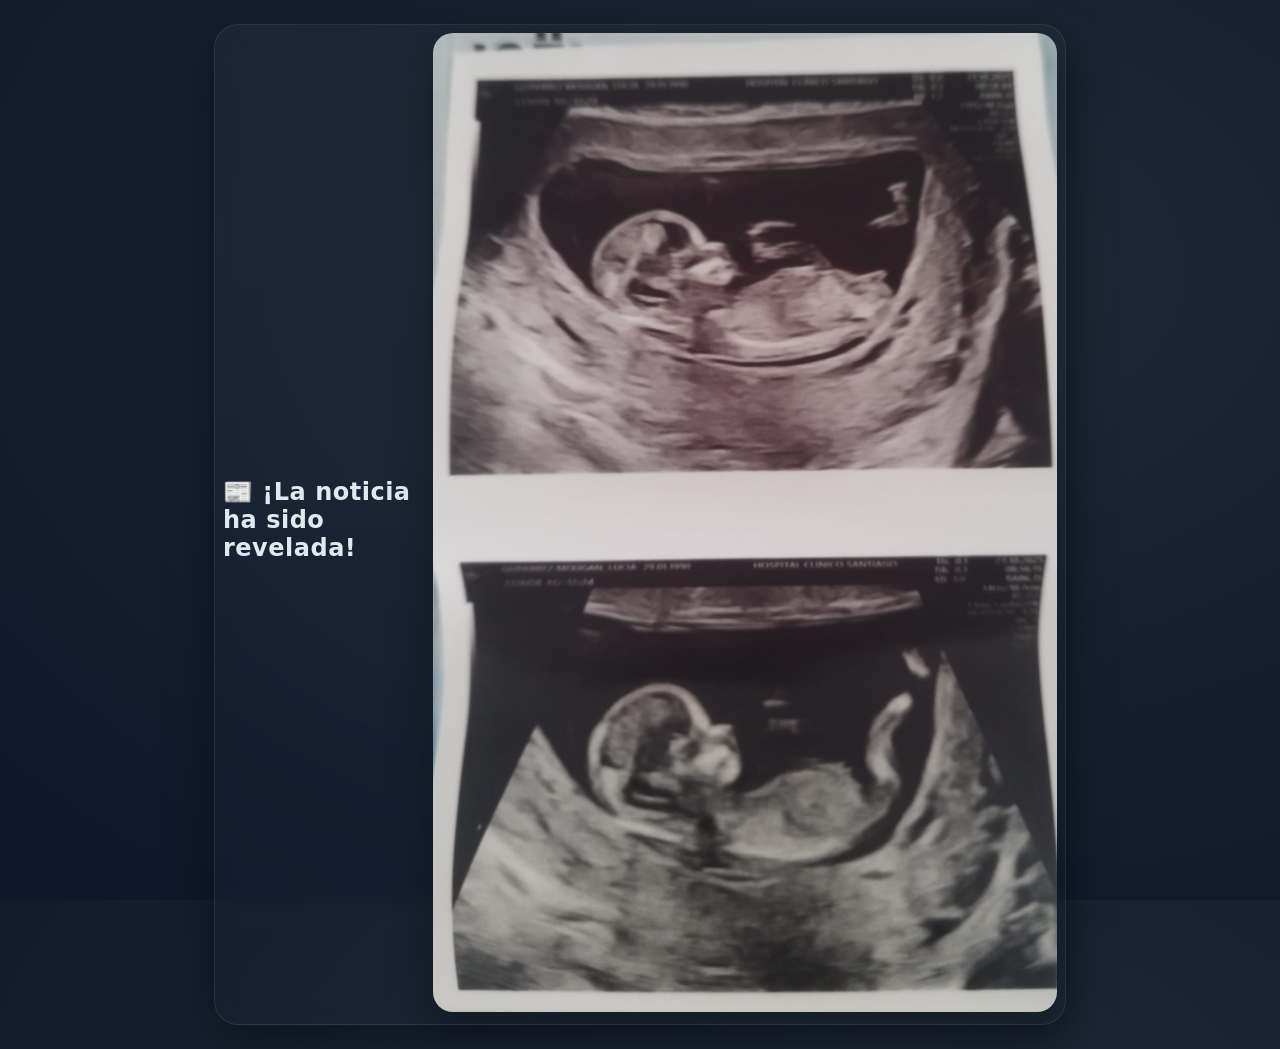
==== index.html @ 7d51b80d "Prueba" ====
<!doctype html>
<html lang="es">
<head>
  <meta charset="utf-8" />
  <meta name="viewport" content="width=device-width, initial-scale=1" />
  <title>Revelación a las 22:30</title>
  <meta name="description" content="Cuenta atrás que revela una imagen hoy a una hora configurable (hora local del navegador)." />
  <style>
    :root{
      --bg: #0f172a;
      --fg: #e2e8f0;
      --muted: #94a3b8;
      --card: #111827;
      --accent: #22d3ee;
    }
    *{box-sizing:border-box}
    html,body{height:100%}
    body{
      margin:0;
      font-family: ui-sans-serif, system-ui, -apple-system, Segoe UI, Roboto, Ubuntu, Cantarell, Noto Sans, Helvetica, Arial, "Apple Color Emoji", "Segoe UI Emoji";
      color:var(--fg);
      background: radial-gradient(1200px 800px at 70% 30%, #1f2937, var(--bg));
      display:grid; place-items:center;
    }
    main{width:min(100%, 900px); padding:24px}
    .card{
      background: linear-gradient(180deg, rgba(255,255,255,0.03), rgba(255,255,255,0.01));
      border:1px solid rgba(255,255,255,0.08);
      border-radius:24px; padding:32px; box-shadow:0 20px 50px rgba(0,0,0,0.35);
      backdrop-filter: blur(10px);
    }
    h1{margin:0 0 10px; font-weight:800; letter-spacing:0.5px}
    .sub{color:var(--muted); margin:0 0 24px}
    .grid{display:grid; grid-template-columns: repeat(4, minmax(0,1fr)); gap:14px}
    .tile{display:flex; flex-direction:column; align-items:center; padding:18px; background:var(--card); border-radius:18px; border:1px solid rgba(255,255,255,0.06)}
    .num{font-variant-numeric: tabular-nums; font-size: clamp(32px, 8vw, 64px); font-weight:900; line-height:1}
    .label{margin-top:6px; color:var(--muted); font-size:14px; letter-spacing:1px; text-transform:uppercase}
    .hidden{display:none !important}
    .reveal{display:flex; justify-content:center; align-items:center; padding:8px;}
    .reveal img{max-width:100%; height:auto; border-radius:20px; box-shadow:0 12px 40px rgba(0,0,0,.35)}
    @media (max-width:520px){
      .grid{grid-template-columns: repeat(2, minmax(0,1fr))}
    }
  </style>
</head>
<body>
  <main>
    <section id="countdown-card" class="card" aria-live="polite">
      <h1 id="headline">Revelación a las <span id="target-text">22:30</span></h1>
      <p id="helper" class="sub">Faltan…</p>
      <div class="grid" role="timer" aria-atomic="true" aria-live="polite">
        <div class="tile"><div class="num" id="d">0</div><div class="label">días</div></div>
        <div class="tile"><div class="num" id="h">0</div><div class="label">horas</div></div>
        <div class="tile"><div class="num" id="m">0</div><div class="label">minutos</div></div>
        <div class="tile"><div class="num" id="s">0</div><div class="label">segundos</div></div>
      </div>
    </section>

    <section id="reveal-card" class="card reveal hidden">
      <h1 id="reveal-message">🎉 ¡Desbloqueado!</h1>
      <div id="image-wrap"><img id="reveal-image" alt="Imagen revelada" loading="lazy" /></div>
    </section>

    <noscript>
      <p>Necesitas JavaScript para ver la cuenta atrás.</p>
    </noscript>
  </main>

  <script>
    // === CONFIGURACIÓN RÁPIDA ===

    const CONFIG = {
      horaObjetivo: "18:30", // hora de revelación en formato 24h (HH:MM)
      mensajeAntes: "Revelación a las", // texto que aparece antes de la hora
      mensajeRevelado: "📰 ¡La noticia ha sido revelada!", // texto que aparece cuando llega la hora
      imagen: "img.jpg" // nombre o ruta de la imagen a mostrar
    };

    // === LÓGICA ===
    const [HH, MM] = CONFIG.horaObjetivo.split(":").map(Number);
    const now = new Date();
    const targetDate = new Date(now.getFullYear(), now.getMonth(), now.getDate(), HH, MM, 0, 0);

    document.getElementById('headline').innerHTML = `${CONFIG.mensajeAntes} <span id="target-text">${CONFIG.horaObjetivo}</span>`;
    const revealMsg = document.getElementById('reveal-message');
    revealMsg.textContent = CONFIG.mensajeRevelado;

    const $d = document.getElementById('d');
    const $h = document.getElementById('h');
    const $m = document.getElementById('m');
    const $s = document.getElementById('s');

    const $countdownCard = document.getElementById('countdown-card');
    const $revealCard = document.getElementById('reveal-card');
    const $revealImg = document.getElementById('reveal-image');
    $revealImg.src = CONFIG.imagen;

    function pad(n){ return String(n).padStart(2,'0'); }

    function updateCountdown(){
      const now = new Date();
      const diff = targetDate.getTime() - now.getTime();

      if (diff <= 0){
        reveal();
        return;
      }
      const totalSeconds = Math.floor(diff / 1000);
      const days = Math.floor(totalSeconds / 86400);
      const hours = Math.floor((totalSeconds % 86400) / 3600);
      const minutes = Math.floor((totalSeconds % 3600) / 60);
      const seconds = totalSeconds % 60;

      $d.textContent = days;
      $h.textContent = pad(hours);
      $m.textContent = pad(minutes);
      $s.textContent = pad(seconds);
    }

    function reveal(){
      $countdownCard.classList.add('hidden');
      $revealCard.classList.remove('hidden');
      clearInterval(timerId);
    }

    if ((new Date()).getTime() >= targetDate.getTime()){
      reveal();
    } else {
      updateCountdown();
      var timerId = setInterval(updateCountdown, 1000);
    }

    const helper = document.getElementById('helper');
    let a11yTick = 0;
    const a11yInterval = setInterval(() => {
      a11yTick++;
      if ($countdownCard.classList.contains('hidden')){ clearInterval(a11yInterval); return; }
      const d = Number($d.textContent), h=Number($h.textContent), m=Number($m.textContent), s=Number($s.textContent);
      helper.textContent = `Faltan ${d} día${d!==1?'s':''}, ${h} hora${h!==1?'s':''}, ${m} minuto${m!==1?'s':''} y ${s} segundo${s!==1?'s':''}.`;
    }, 10000);
  </script>
</body>
</html>
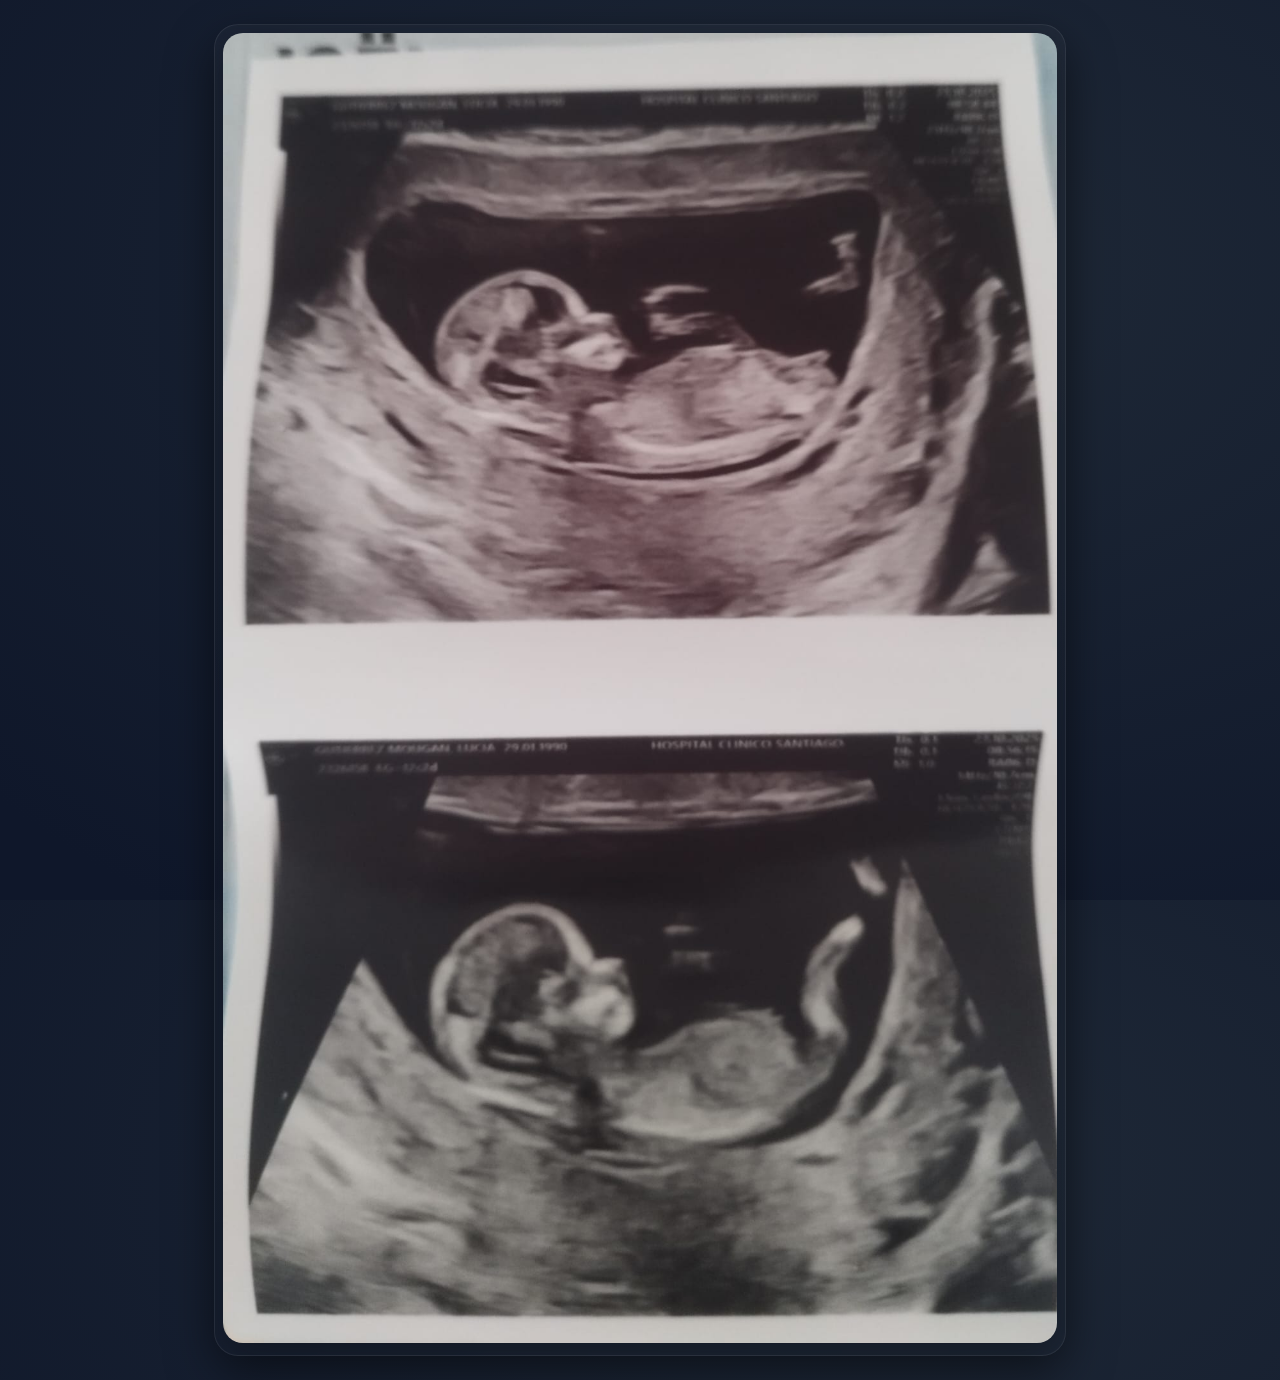
==== commit 258f708e: "Prueba" ====
--- a/index.html
+++ b/index.html
@@ -3,7 +3,7 @@
 <head>
   <meta charset="utf-8" />
   <meta name="viewport" content="width=device-width, initial-scale=1" />
-  <title>Revelación a las 22:30</title>
+  <title>Cuenta atrás</title>
   <meta name="description" content="Cuenta atrás que revela una imagen hoy a una hora configurable (hora local del navegador)." />
   <style>
     :root{
@@ -28,6 +28,7 @@
       border:1px solid rgba(255,255,255,0.08);
       border-radius:24px; padding:32px; box-shadow:0 20px 50px rgba(0,0,0,0.35);
       backdrop-filter: blur(10px);
+      display:flex; flex-direction:column; align-items:center;
     }
     h1{margin:0 0 10px; font-weight:800; letter-spacing:0.5px}
     .sub{color:var(--muted); margin:0 0 24px}
@@ -57,7 +58,6 @@
     </section>
 
     <section id="reveal-card" class="card reveal hidden">
-      <h1 id="reveal-message">🎉 ¡Desbloqueado!</h1>
       <div id="image-wrap"><img id="reveal-image" alt="Imagen revelada" loading="lazy" /></div>
     </section>
 
@@ -68,12 +68,10 @@
 
   <script>
     // === CONFIGURACIÓN RÁPIDA ===
-
     const CONFIG = {
-      horaObjetivo: "18:30", // hora de revelación en formato 24h (HH:MM)
-      mensajeAntes: "Revelación a las", // texto que aparece antes de la hora
-      mensajeRevelado: "📰 ¡La noticia ha sido revelada!", // texto que aparece cuando llega la hora
-      imagen: "img.jpg" // nombre o ruta de la imagen a mostrar
+      horaObjetivo: "18:45", // hora de revelación (HH:MM formato 24h)
+      mensajeAntes: "La noticia se revelará a las", // texto antes de la hora
+      imagen: "img.jpg" // imagen a mostrar
     };
 
     // === LÓGICA ===
@@ -82,8 +80,6 @@
     const targetDate = new Date(now.getFullYear(), now.getMonth(), now.getDate(), HH, MM, 0, 0);
 
     document.getElementById('headline').innerHTML = `${CONFIG.mensajeAntes} <span id="target-text">${CONFIG.horaObjetivo}</span>`;
-    const revealMsg = document.getElementById('reveal-message');
-    revealMsg.textContent = CONFIG.mensajeRevelado;
 
     const $d = document.getElementById('d');
     const $h = document.getElementById('h');
@@ -140,4 +136,4 @@
     }, 10000);
   </script>
 </body>
-</html>+</html>
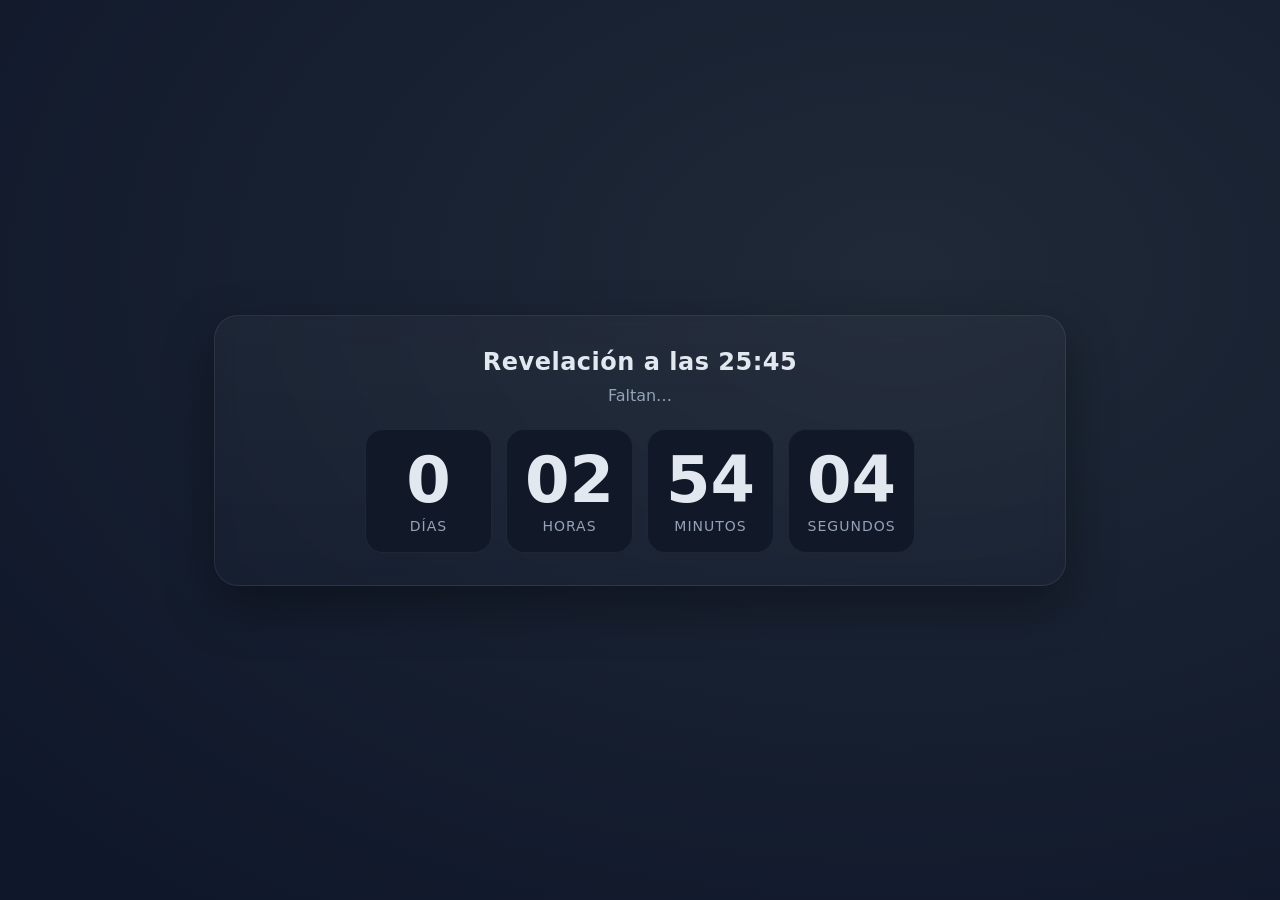
==== commit b25ba3fc: "Versión final" ====
--- a/index.html
+++ b/index.html
@@ -4,7 +4,7 @@
   <meta charset="utf-8" />
   <meta name="viewport" content="width=device-width, initial-scale=1" />
   <title>Cuenta atrás</title>
-  <meta name="description" content="Cuenta atrás que revela una imagen hoy a una hora configurable (hora local del navegador)." />
+  <meta name="description" content="Invitación de boda de Silvia y Alberto" />
   <style>
     :root{
       --bg: #0f172a;
@@ -42,6 +42,10 @@
     @media (max-width:520px){
       .grid{grid-template-columns: repeat(2, minmax(0,1fr))}
     }
+  </style>
+  <style>
+    /* Lienzo para fuegos artificiales */
+    .fx{position:fixed; inset:0; pointer-events:none; z-index:999}
   </style>
 </head>
 <body>
@@ -65,22 +69,26 @@
       <p>Necesitas JavaScript para ver la cuenta atrás.</p>
     </noscript>
   </main>
+  <!-- Canvas de efectos -->
+  <canvas id="fx" class="fx"></canvas>
 
   <script>
     // === CONFIGURACIÓN RÁPIDA ===
     const CONFIG = {
-      horaObjetivo: "18:45", // hora de revelación (HH:MM formato 24h)
-      mensajeAntes: "La noticia se revelará a las", // texto antes de la hora
-      imagen: "img.jpg" // imagen a mostrar
+      horaObjetivo: "25:45",            // hora de revelación (HH:MM formato 24h)
+      mensajeAntes: "Revelación a las", // texto antes de la hora
+      imagen: "img.jpg"                 // imagen a mostrar (se carga solo al revelar)
     };
 
-    // === LÓGICA ===
+    // === CÁLCULO DE FECHA OBJETIVO ===
     const [HH, MM] = CONFIG.horaObjetivo.split(":").map(Number);
     const now = new Date();
     const targetDate = new Date(now.getFullYear(), now.getMonth(), now.getDate(), HH, MM, 0, 0);
 
+    // Encabezado dinámico
     document.getElementById('headline').innerHTML = `${CONFIG.mensajeAntes} <span id="target-text">${CONFIG.horaObjetivo}</span>`;
 
+    // Referencias de elementos
     const $d = document.getElementById('d');
     const $h = document.getElementById('h');
     const $m = document.getElementById('m');
@@ -89,24 +97,27 @@
     const $countdownCard = document.getElementById('countdown-card');
     const $revealCard = document.getElementById('reveal-card');
     const $revealImg = document.getElementById('reveal-image');
-    $revealImg.src = CONFIG.imagen;
-
+    const helper = document.getElementById('helper');
+
+    // Utilidades
     function pad(n){ return String(n).padStart(2,'0'); }
-
-    function updateCountdown(){
-      const now = new Date();
-      const diff = targetDate.getTime() - now.getTime();
-
-      if (diff <= 0){
-        reveal();
-        return;
-      }
-      const totalSeconds = Math.floor(diff / 1000);
+    function breakdown(ms){
+      const totalSeconds = Math.max(0, Math.floor(ms / 1000));
       const days = Math.floor(totalSeconds / 86400);
       const hours = Math.floor((totalSeconds % 86400) / 3600);
       const minutes = Math.floor((totalSeconds % 3600) / 60);
       const seconds = totalSeconds % 60;
-
+      return {days, hours, minutes, seconds};
+    }
+
+    // Render loop
+    function updateCountdown(){
+      const diff = targetDate.getTime() - Date.now();
+      if (diff <= 0){
+        reveal();
+        return;
+      }
+      const {days, hours, minutes, seconds} = breakdown(diff);
       $d.textContent = days;
       $h.textContent = pad(hours);
       $m.textContent = pad(minutes);
@@ -114,19 +125,24 @@
     }
 
     function reveal(){
+      // Cargar la imagen justo ahora (evita que se descargue antes)
+      if(!$revealImg.getAttribute('src')){ $revealImg.src = CONFIG.imagen; }
       $countdownCard.classList.add('hidden');
       $revealCard.classList.remove('hidden');
-      clearInterval(timerId);
-    }
-
-    if ((new Date()).getTime() >= targetDate.getTime()){
+      startFireworks(5000); // 5 segundos de fuegos artificiales
+      if (timerId) clearInterval(timerId);
+    }
+
+    // Inicio
+    let timerId = null;
+    if (Date.now() >= targetDate.getTime()){
       reveal();
     } else {
       updateCountdown();
-      var timerId = setInterval(updateCountdown, 1000);
-    }
-
-    const helper = document.getElementById('helper');
+      timerId = setInterval(updateCountdown, 1000);
+    }
+
+    // Accesibilidad: resumen cada 10s
     let a11yTick = 0;
     const a11yInterval = setInterval(() => {
       a11yTick++;
@@ -134,6 +150,83 @@
       const d = Number($d.textContent), h=Number($h.textContent), m=Number($m.textContent), s=Number($s.textContent);
       helper.textContent = `Faltan ${d} día${d!==1?'s':''}, ${h} hora${h!==1?'s':''}, ${m} minuto${m!==1?'s':''} y ${s} segundo${s!==1?'s':''}.`;
     }, 10000);
+
+    // === Fuegos artificiales ===
+    const fxCanvas = document.getElementById('fx');
+    const ctx = fxCanvas.getContext('2d');
+    let particles = [], animId=null, running=false;
+
+    function resizeFx(){ fxCanvas.width = innerWidth; fxCanvas.height = innerHeight; }
+    addEventListener('resize', resizeFx); resizeFx();
+
+    function rand(min, max){ return Math.random() * (max - min) + min; }
+    function hsl(h, s, l){ return `hsl(${h} ${s}% ${l}%)`; }
+
+    function spawnBurst(x, y){
+      const hue = rand(0,360);
+      const count = 60;
+      for(let i=0;i<count;i++){
+        const angle = (i / count) * Math.PI * 2;
+        const speed = rand(1.5, 4.5);
+        particles.push({
+          x, y,
+          vx: Math.cos(angle) * speed,
+          vy: Math.sin(angle) * speed,
+          life: rand(40,70),
+          alpha: 1,
+          color: hsl(hue + rand(-20,20), 80, 60)
+        });
+      }
+    }
+
+    function animate(){
+      ctx.clearRect(0,0,fxCanvas.width, fxCanvas.height);
+      for(let i=particles.length-1;i>=0;i--){
+        const p = particles[i];
+        p.vy += 0.03; // gravedad suave
+        p.x += p.vx; p.y += p.vy;
+        p.life -= 1; p.alpha -= 0.012;
+        if(p.life <= 0 || p.alpha <= 0 || p.y>fxCanvas.height){ particles.splice(i,1); continue; }
+        ctx.globalAlpha = Math.max(p.alpha, 0);
+        ctx.beginPath(); ctx.arc(p.x, p.y, 2, 0, Math.PI*2); ctx.fillStyle = p.color; ctx.fill();
+      }
+      if(running || particles.length){ animId = requestAnimationFrame(animate); }
+    }
+
+    function startFireworks(durationMs=4000){
+      if(animId) cancelAnimationFrame(animId);
+      running = true;
+      const start = performance.now();
+      (function loop(t){
+        if(t - start < durationMs){
+          const x = rand(fxCanvas.width*0.15, fxCanvas.width*0.85);
+          const y = rand(fxCanvas.height*0.15, fxCanvas.height*0.55);
+          spawnBurst(x, y);
+          setTimeout(()=>loop(performance.now()), rand(200, 450));
+        } else {
+          running = false;
+        }
+      })(start);
+      animate();
+      // auto limpiar después
+      setTimeout(()=>{ running=false; }, durationMs + 1200);
+    }
+
+    // === "Tests" básicos para depurar (actívalos con ?test=1 en la URL) ===
+    try {
+      const qs = new URLSearchParams(location.search);
+      if (qs.get('test') === '1'){
+        console.log('%c[TEST] Iniciando pruebas…','color:#22d3ee');
+        console.assert(pad(5)==='05', 'pad(5) debe ser "05"');
+        console.assert(pad(12)==='12', 'pad(12) debe ser "12"');
+        const sample = breakdown((1*86400 + 2*3600 + 3*60 + 4)*1000);
+        console.assert(sample.days===1 && sample.hours===2 && sample.minutes===3 && sample.seconds===4, 'breakdown incorrecto');
+        const t = new Date();
+        const td = new Date(t.getFullYear(), t.getMonth(), t.getDate(), HH, MM, 0, 0);
+        console.assert(td.getHours()===HH && td.getMinutes()===MM, 'targetDate con hora/min incorrectos');
+        console.log('%c[TEST] OK','color:#16a34a');
+      }
+    } catch(e){ console.warn('Tests no ejecutados:', e); }
   </script>
 </body>
 </html>
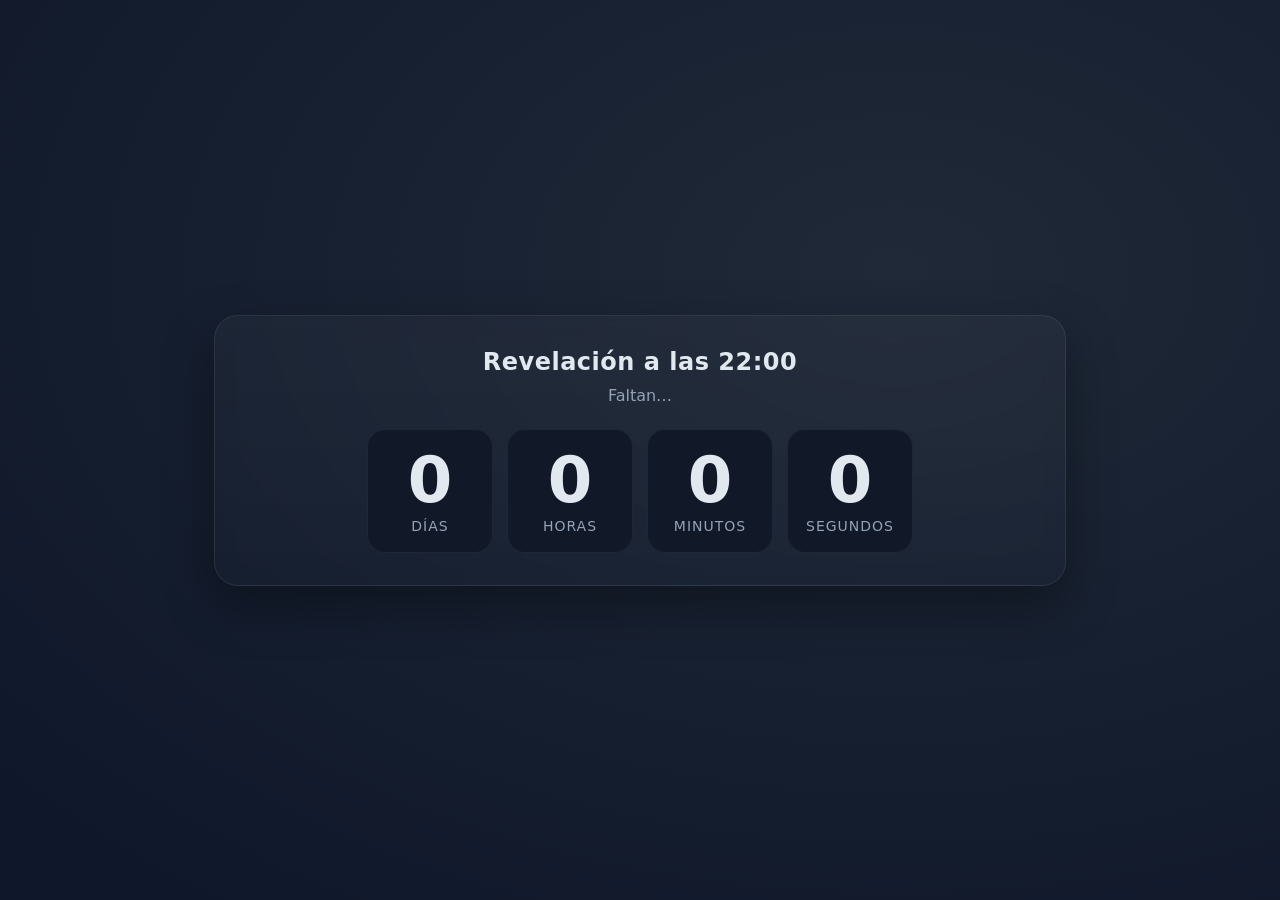
==== commit 4c226d2d: "Versión final" ====
--- a/index.html
+++ b/index.html
@@ -75,7 +75,7 @@
   <script>
     // === CONFIGURACIÓN RÁPIDA ===
     const CONFIG = {
-      horaObjetivo: "25:45",            // hora de revelación (HH:MM formato 24h)
+      horaObjetivo: "22:00",            // hora de revelación (HH:MM formato 24h)
       mensajeAntes: "Revelación a las", // texto antes de la hora
       imagen: "img.jpg"                 // imagen a mostrar (se carga solo al revelar)
     };
@@ -126,12 +126,19 @@
 
     function reveal(){
       // Cargar la imagen justo ahora (evita que se descargue antes)
+
+    }
+
+    /*
+function reveal(){
+      // Cargar la imagen justo ahora (evita que se descargue antes)
       if(!$revealImg.getAttribute('src')){ $revealImg.src = CONFIG.imagen; }
       $countdownCard.classList.add('hidden');
       $revealCard.classList.remove('hidden');
       startFireworks(5000); // 5 segundos de fuegos artificiales
       if (timerId) clearInterval(timerId);
     }
+    */
 
     // Inicio
     let timerId = null;
